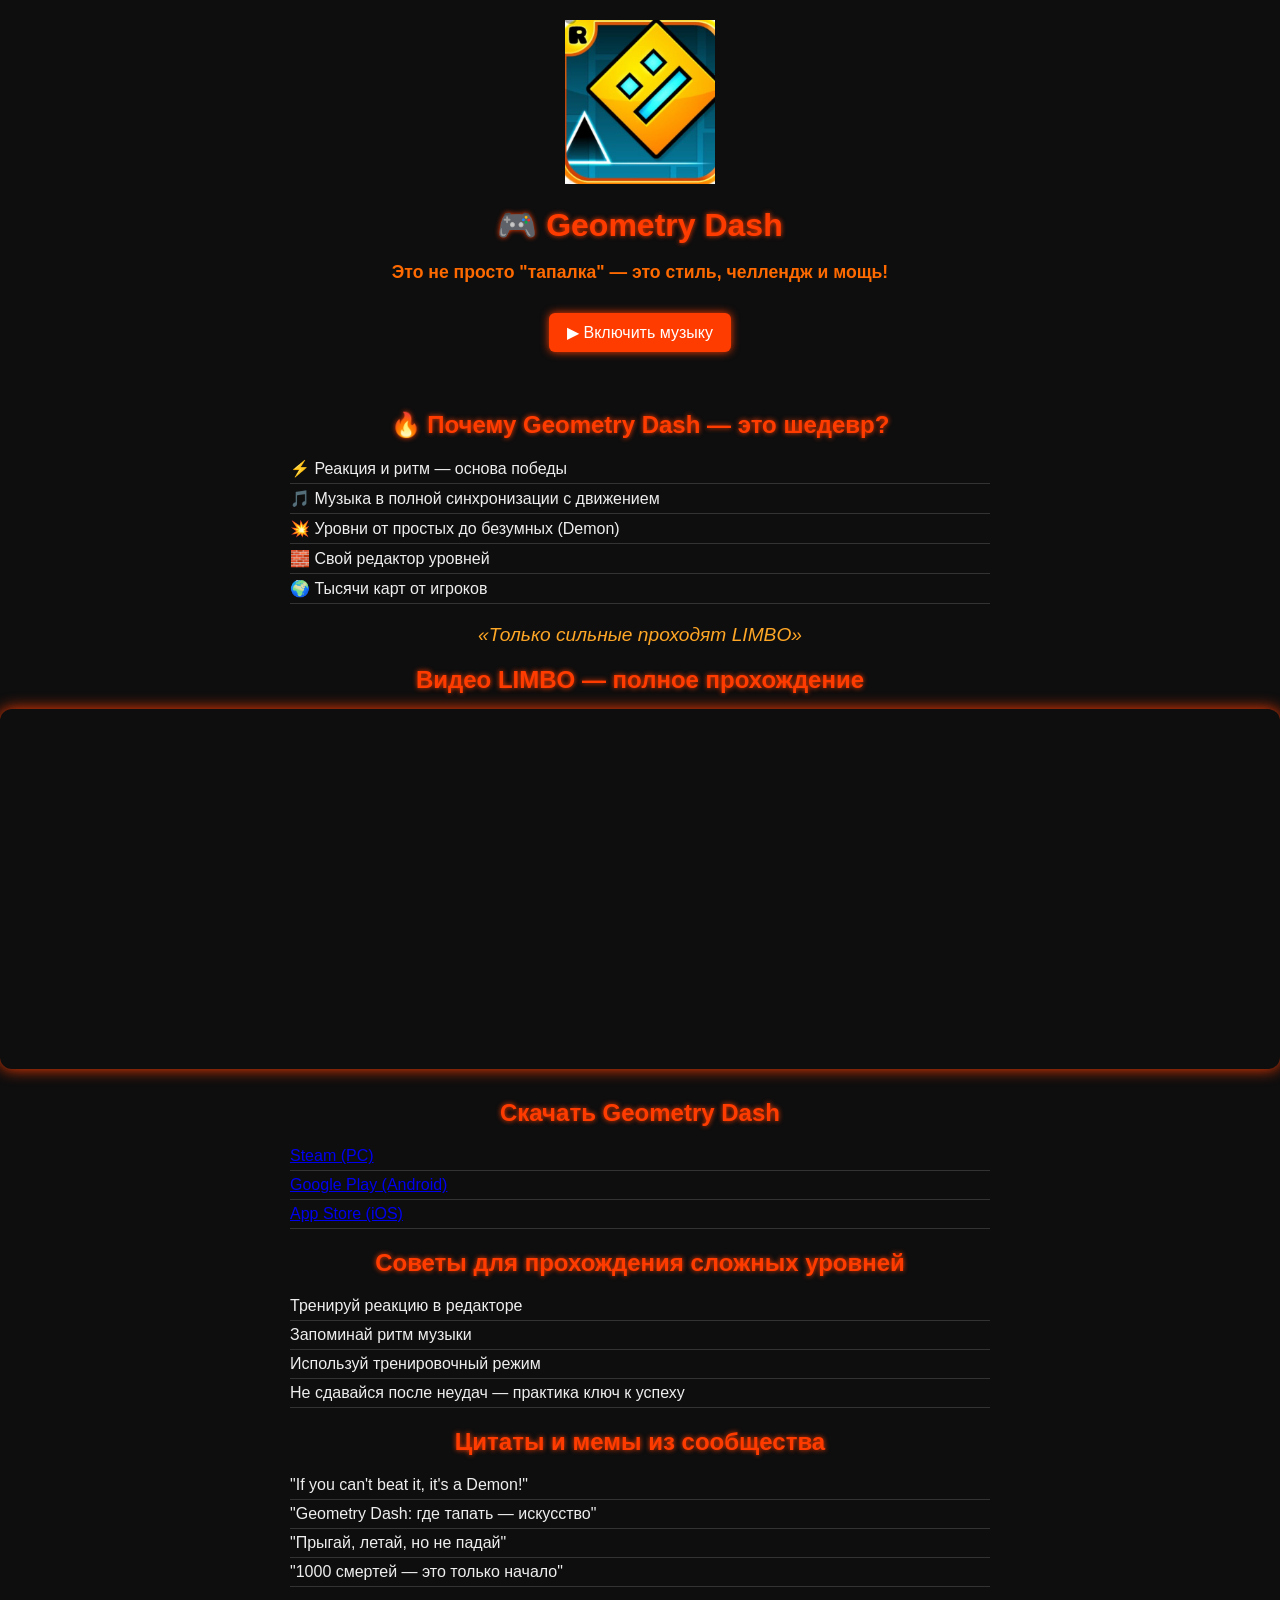
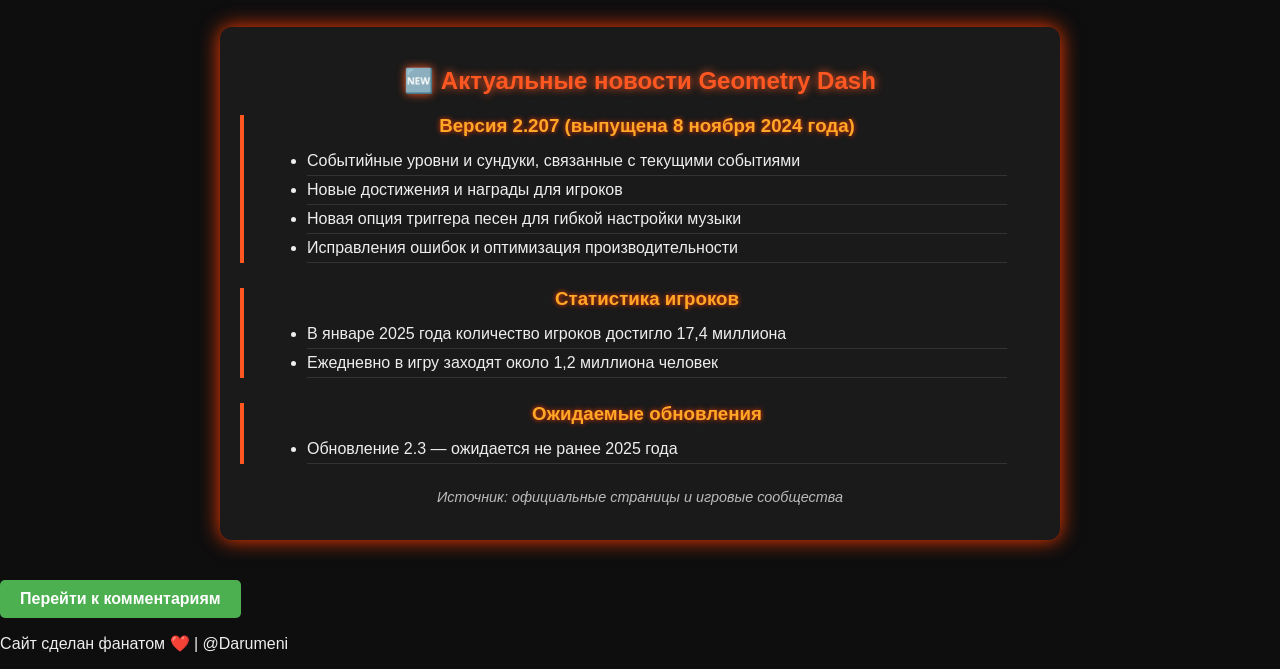
==== geometry dash/index.html @ de320a7d "Add files via upload" ====
<!DOCTYPE html>
<html lang="ru">
<head>
  <meta charset="UTF-8" />
  <meta name="viewport" content="width=device-width, initial-scale=1" />
  <meta name="description" content="Geometry Dash — это не просто тапалка! Узнай, почему GD — крутая игра с видео, музыкой, советами и мемами." />
  <meta name="keywords" content="Geometry Dash, GD, LIMBO, игра, музыка, геймплей, советы" />
  <title>Geometry Dash — Не просто тапалка!</title>
  <link rel="stylesheet" href="style.css" />
</head>
<body>

  <button id="scrollTopBtn" title="Наверх">⬆</button>

  <audio id="bgm" loop>
    <source src="menuLoop.mp3" type="audio/mpeg" />
    Ваш браузер не поддерживает HTML5 Audio.
  </audio>

  <div class="container fade-in">

    <header>
      <img src="img/logo.jpg" alt="Geometry Dash Логотип" class="logo" />
      <h1>🎮 Geometry Dash</h1>
      <p class="tagline">Это не просто "тапалка" — это стиль, челлендж и мощь!</p>
    </header>

    <div class="music-control">
      <button id="musicToggle">▶ Включить музыку</button>
    </div>


      </div>
    </section>

    <section class="why-gd">
      <h2>🔥 Почему Geometry Dash — это шедевр?</h2>
      <ul>
        <li>⚡ Реакция и ритм — основа победы</li>
        <li>🎵 Музыка в полной синхронизации с движением</li>
        <li>💥 Уровни от простых до безумных (Demon)</li>
        <li>🧱 Свой редактор уровней</li>
        <li>🌍 Тысячи карт от игроков</li>
      </ul>
      <p class="quote">«Только сильные проходят LIMBO»</p>
    </section>

    <section class="video-section">
      <h2>Видео LIMBO — полное прохождение</h2>
      <div class="video-wrapper">
        <iframe
          width="640"
          height="360"
          src="https://www.youtube.com/embed/ryBbuH_SPbs"
          title="LIMBO - Full Level Showcase"
          frameborder="0"
          allow="accelerometer; autoplay; clipboard-write; encrypted-media; gyroscope; picture-in-picture"
          allowfullscreen
        ></iframe>
      </div>
    </section>

    <section class="downloads">
      <h2>Скачать Geometry Dash</h2>
      <ul>
        <li><a href="https://store.steampowered.com/app/322170/Geometry_Dash/?l=russian" target="_blank" rel="noopener">Steam (PC)</a></li>
        <li><a href="https://play.google.com/store/apps/details?id=com.robtopx.geometryjump" target="_blank" rel="noopener">Google Play (Android)</a></li>
        <li><a href="https://apps.apple.com/app/geometry-dash/id625910163" target="_blank" rel="noopener">App Store (iOS)</a></li>
      </ul>
    </section>

    <section class="tips">
      <h2>Советы для прохождения сложных уровней</h2>
      <ul>
        <li>Тренируй реакцию в редакторе</li>
        <li>Запоминай ритм музыки</li>
        <li>Используй тренировочный режим</li>
        <li>Не сдавайся после неудач — практика ключ к успеху</li>
      </ul>
    </section>

    <section class="memes">
      <h2>Цитаты и мемы из сообщества</h2>
      <ul>
        <li>"If you can't beat it, it's a Demon!"</li>
        <li>"Geometry Dash: где тапать — искусство"</li>
        <li>"Прыгай, летай, но не падай"</li>
        <li>"1000 смертей — это только начало"</li>
      </ul>
    </section>

    <!-- Новостной раздел -->
    <section class="news">
      <h2>🆕 Актуальные новости Geometry Dash</h2>
      <article>
        <h3>Версия 2.207 (выпущена 8 ноября 2024 года)</h3>
        <ul>
          <li>Событийные уровни и сундуки, связанные с текущими событиями</li>
          <li>Новые достижения и награды для игроков</li>
          <li>Новая опция триггера песен для гибкой настройки музыки</li>
          <li>Исправления ошибок и оптимизация производительности</li>
        </ul>
      </article>
      <article>
        <h3>Статистика игроков</h3>
        <ul>
          <li>В январе 2025 года количество игроков достигло 17,4 миллиона</li>
          <li>Ежедневно в игру заходят около 1,2 миллиона человек</li>
        </ul>
      </article>
      <article>
        <h3>Ожидаемые обновления</h3>
        <ul>
          <li>Обновление 2.3 — ожидается не ранее 2025 года</li>
        </ul>
      </article>
      <p class="news-source">Источник: официальные страницы и игровые сообщества</p>
    </section>

<a href="comment.html" class="btn">Перейти к комментариям</a>


    <footer>
      <p>Сайт сделан фанатом ❤️ | @Darumeni</p>
    </footer>

  </div>

  <script>
    // Управление музыкой
    const bgm = document.getElementById('bgm');
    const musicBtn = document.getElementById('musicToggle');
    let musicPlaying = false;

    musicBtn.addEventListener('click', () => {
      if (!musicPlaying) {
        bgm.play();
        musicBtn.textContent = '⏸ Отключить музыку';
      } else {
        bgm.pause();
        musicBtn.textContent = '▶ Включить музыку';
      }
      musicPlaying = !musicPlaying;
    });

    // Кнопка Наверх
    const scrollTopBtn = document.getElementById('scrollTopBtn');

    window.onscroll = function () {
      if (document.body.scrollTop > 200 || document.documentElement.scrollTop > 200) {
        scrollTopBtn.style.display = "block";
      } else {
        scrollTopBtn.style.display = "none";
      }
    };

    scrollTopBtn.onclick = function () {
      window.scrollTo({ top: 0, behavior: 'smooth' });
    };
  </script>

</body>
</html>
---- geometry dash/style.css ----
/* Базовые стили */

body {
  font-family: 'Segoe UI', Tahoma, Geneva, Verdana, sans-serif;
  background: #0e0e0e;
  color: #eee;
  margin: 0;
  padding: 0;
}

.container {
  max-width: 900px;
  margin: 0 auto;
  padding: 20px;
}

.logo {
  max-width: 150px;
  display: block;
  margin: 0 auto 10px auto;
}

h1, h2, h3 {
  text-align: center;
  font-weight: 700;
  margin-bottom: 15px;
  color: #ff3c00;
  text-shadow: 0 0 5px #ff3c00;
}

p.tagline {
  font-size: 1.1rem;
  text-align: center;
  margin-bottom: 30px;
  font-weight: 600;
  color: #ff6a00;
}

ul {
  list-style-type: none;
  padding-left: 0;
  max-width: 700px;
  margin: 0 auto 20px auto;
}

ul li {
  padding: 5px 0;
  font-size: 1rem;
  border-bottom: 1px solid #333;
}

.quote {
  text-align: center;
  font-style: italic;
  margin-top: 10px;
  font-size: 1.2rem;
  color: #ffa726;
}

.gallery-grid {
  display: flex;
  justify-content: center;
  gap: 15px;
  flex-wrap: wrap;
  margin-bottom: 30px;
}

.gallery-grid img {
  width: 280px;
  border-radius: 10px;
  box-shadow: 0 0 10px #ff3c00;
  transition: transform 0.3s ease;
  cursor: pointer;
}

.gallery-grid img:hover {
  transform: scale(1.05);
}

/* Видео */
.video-wrapper {
  display: flex;
  justify-content: center;
  margin-bottom: 30px;
  box-shadow: 0 0 15px #ff3c00;
  border-radius: 12px;
  overflow: hidden;
}

/* Кнопка музыки */
.music-control {
  text-align: center;
  margin-bottom: 20px;
}

#musicToggle {
  background-color: #ff3c00;
  border: none;
  color: #fff;
  padding: 10px 18px;
  font-size: 1rem;
  border-radius: 6px;
  cursor: pointer;
  box-shadow: 0 0 8px #ff3c00;
  transition: background-color 0.3s ease;
}

#musicToggle:hover {
  background-color: #ff6a00;
}

/* Кнопка Наверх */
#scrollTopBtn {
  position: fixed;
  bottom: 35px;
  right: 35px;
  display: none;
  background-color: #ff3c00;
  color: white;
  border: none;
  padding: 12px 18px;
  font-size: 20px;
  border-radius: 50%;
  cursor: pointer;
  box-shadow: 0 0 10px #ff3c00;
  transition: background-color 0.3s ease;
  z-index: 1000;
}

#scrollTopBtn:hover {
  background-color: #ff6a00;
}

/* Анимация появления */
.fade-in {
  animation: fadeInAnimation ease 2s;
  animation-iteration-count: 1;
  animation-fill-mode: forwards;
}

@keyframes fadeInAnimation {
  0% {opacity: 0;}
  100% {opacity: 1;}
}

/* Секция новостей */
.news {
  background: #1a1a1a;
  padding: 20px;
  margin: 40px auto;
  border-radius: 12px;
  max-width: 800px;
  box-shadow: 0 0 20px #ff3c00;
}

.news h2 {
  color: #ff5722;
  text-align: center;
  margin-bottom: 20px;
  text-shadow: 0 0 8px #ff5722;
}

.news article {
  margin-bottom: 25px;
  padding-left: 10px;
  border-left: 4px solid #ff5722;
}

.news article h3 {
  margin-bottom: 10px;
  color: #ffa726;
}

.news article ul {
  list-style-type: disc;
  padding-left: 20px;
  color: #eee;
}

.news-source {
  text-align: center;
  font-size: 0.9rem;
  color: #bbb;
  font-style: italic;
  margin-top: 15px;
}

.btn {
  display: inline-block;
  padding: 10px 20px;
  background-color: #4CAF50;
  color: white;
  text-decoration: none;
  border-radius: 5px;
  font-weight: bold;
}
.btn:hover {
  background-color: #45a049;
}
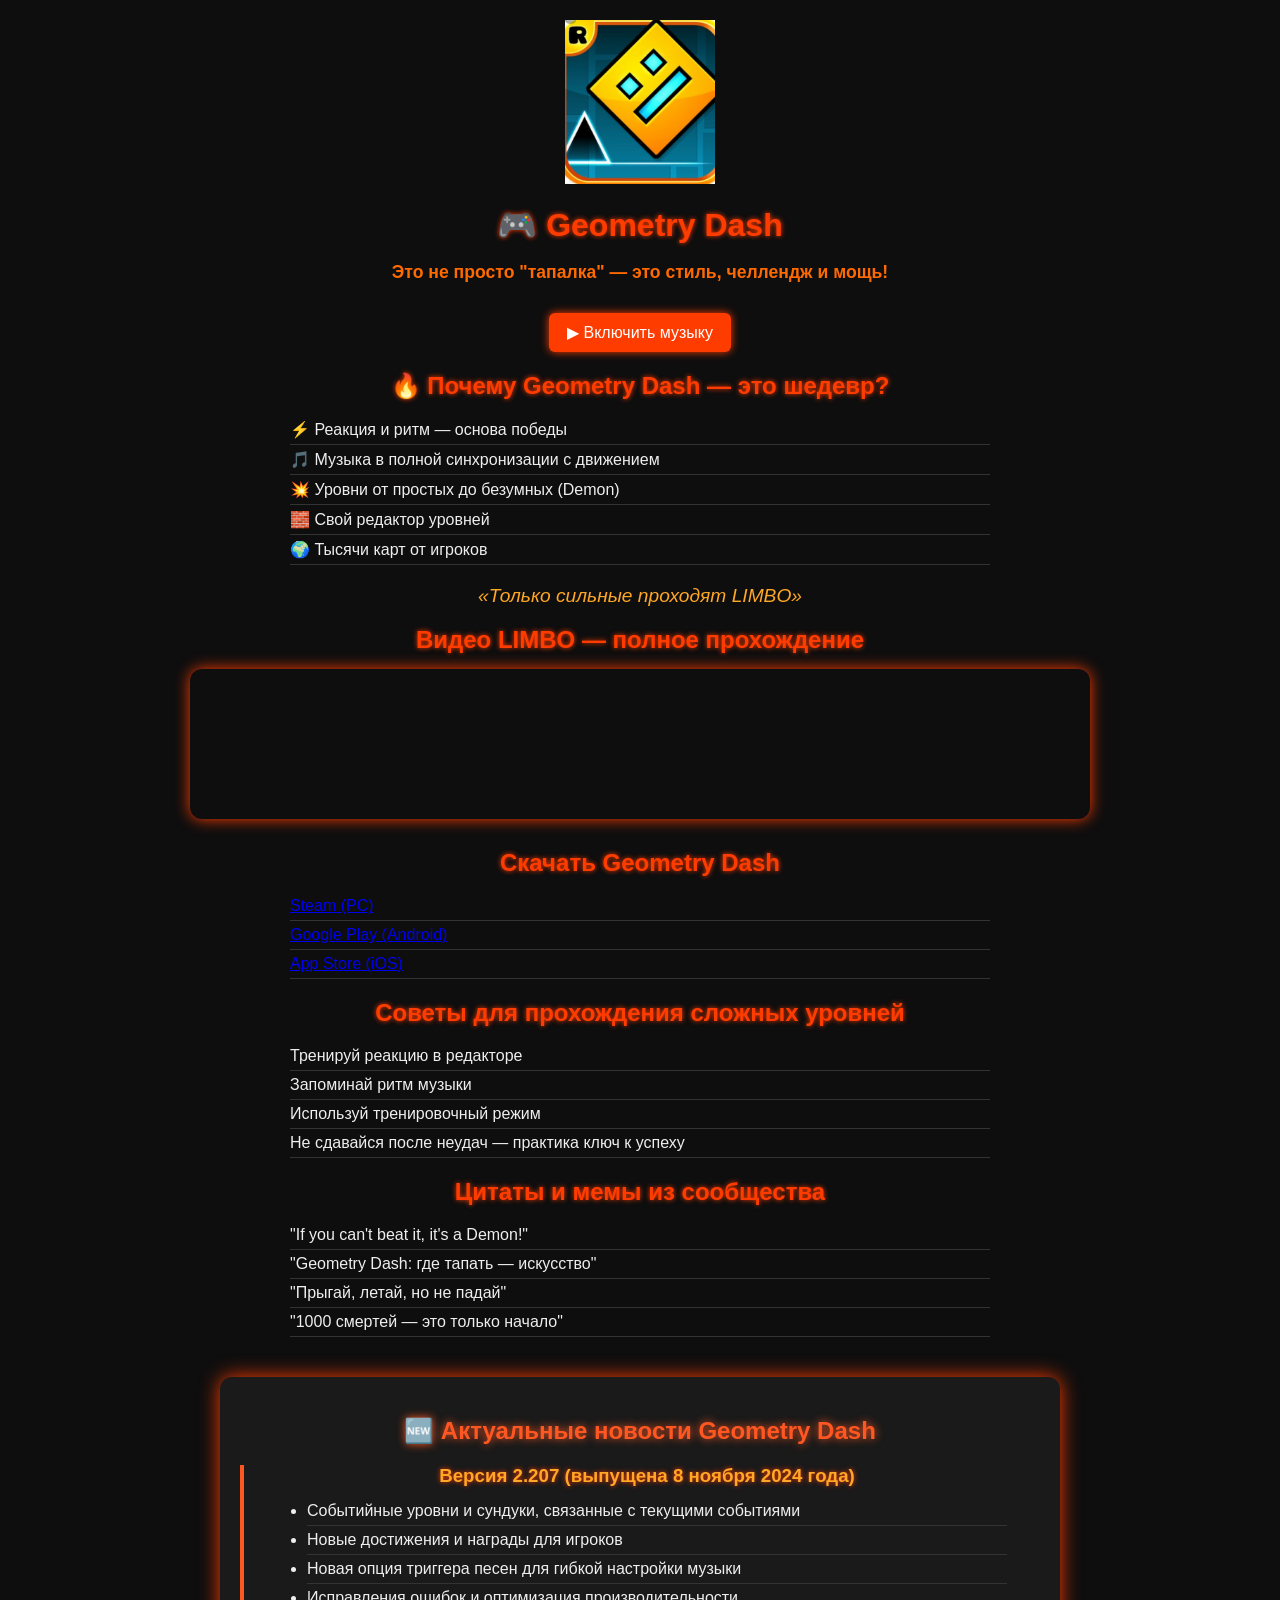
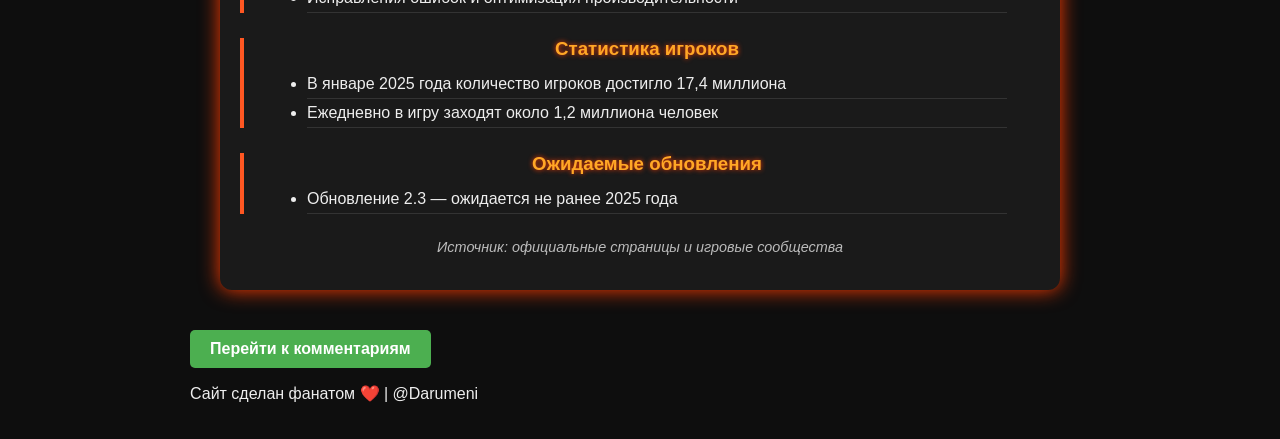
==== commit 6f27b414: "Update index.html" ====
--- a/geometry dash/index.html
+++ b/geometry dash/index.html
@@ -1,56 +1,58 @@
-<!DOCTYPE html>
-<html lang="ru">
+<!DOCTYPE html><html lang="ru">
 <head>
   <meta charset="UTF-8" />
   <meta name="viewport" content="width=device-width, initial-scale=1" />
   <meta name="description" content="Geometry Dash — это не просто тапалка! Узнай, почему GD — крутая игра с видео, музыкой, советами и мемами." />
   <meta name="keywords" content="Geometry Dash, GD, LIMBO, игра, музыка, геймплей, советы" />
+  <meta http-equiv="X-Content-Type-Options" content="nosniff" />
+  <meta http-equiv="X-Frame-Options" content="DENY" />
+  <meta http-equiv="Content-Security-Policy"
+        content="default-src 'self'; 
+                 script-src 'self'; 
+                 style-src 'self' 'unsafe-inline'; 
+                 img-src 'self' data:; 
+                 media-src 'self'; 
+                 frame-src https://www.youtube.com;
+                 connect-src 'none'; 
+                 object-src 'none';
+                 base-uri 'self'; 
+                 form-action 'self';">
   <title>Geometry Dash — Не просто тапалка!</title>
   <link rel="stylesheet" href="style.css" />
 </head>
-<body>
-
-  <button id="scrollTopBtn" title="Наверх">⬆</button>
+<body><button id="scrollTopBtn" title="Наверх">⬆</button>
 
   <audio id="bgm" loop>
     <source src="menuLoop.mp3" type="audio/mpeg" />
     Ваш браузер не поддерживает HTML5 Audio.
-  </audio>
+  </audio>  <div class="container fade-in"><header>
+  <img src="img/logo.jpg" alt="Geometry Dash Логотип" class="logo" />
+  <h1>🎮 Geometry Dash</h1>
+  <p class="tagline">Это не просто "тапалка" — это стиль, челлендж и мощь!</p>
+</header>
 
-  <div class="container fade-in">
+<div class="music-control">
+  <button id="musicToggle">▶ Включить музыку</button>
+</div>
 
-    <header>
-      <img src="img/logo.jpg" alt="Geometry Dash Логотип" class="logo" />
-      <h1>🎮 Geometry Dash</h1>
-      <p class="tagline">Это не просто "тапалка" — это стиль, челлендж и мощь!</p>
-    </header>
+<section class="why-gd">
+  <h2>🔥 Почему Geometry Dash — это шедевр?</h2>
+  <ul>
+    <li>⚡ Реакция и ритм — основа победы</li>
+    <li>🎵 Музыка в полной синхронизации с движением</li>
+    <li>💥 Уровни от простых до безумных (Demon)</li>
+    <li>🧱 Свой редактор уровней</li>
+    <li>🌍 Тысячи карт от игроков</li>
+  </ul>
+  <p class="quote">«Только сильные проходят LIMBO»</p>
+</section>
 
-    <div class="music-control">
-      <button id="musicToggle">▶ Включить музыку</button>
-    </div>
-
-
-      </div>
-    </section>
-
-    <section class="why-gd">
-      <h2>🔥 Почему Geometry Dash — это шедевр?</h2>
-      <ul>
-        <li>⚡ Реакция и ритм — основа победы</li>
-        <li>🎵 Музыка в полной синхронизации с движением</li>
-        <li>💥 Уровни от простых до безумных (Demon)</li>
-        <li>🧱 Свой редактор уровней</li>
-        <li>🌍 Тысячи карт от игроков</li>
-      </ul>
-      <p class="quote">«Только сильные проходят LIMBO»</p>
-    </section>
-
-    <section class="video-section">
-      <h2>Видео LIMBO — полное прохождение</h2>
-      <div class="video-wrapper">
-        <iframe
-          width="640"
-          height="360"
+<section class="video-section">
+  <h2>Видео LIMBO — полное прохождение</h2>
+  <div class="video-wrapper">
+    <iframe
+      width="640"
+      height="360"
           src="https://www.youtube.com/embed/ryBbuH_SPbs"
           title="LIMBO - Full Level Showcase"
           frameborder="0"
